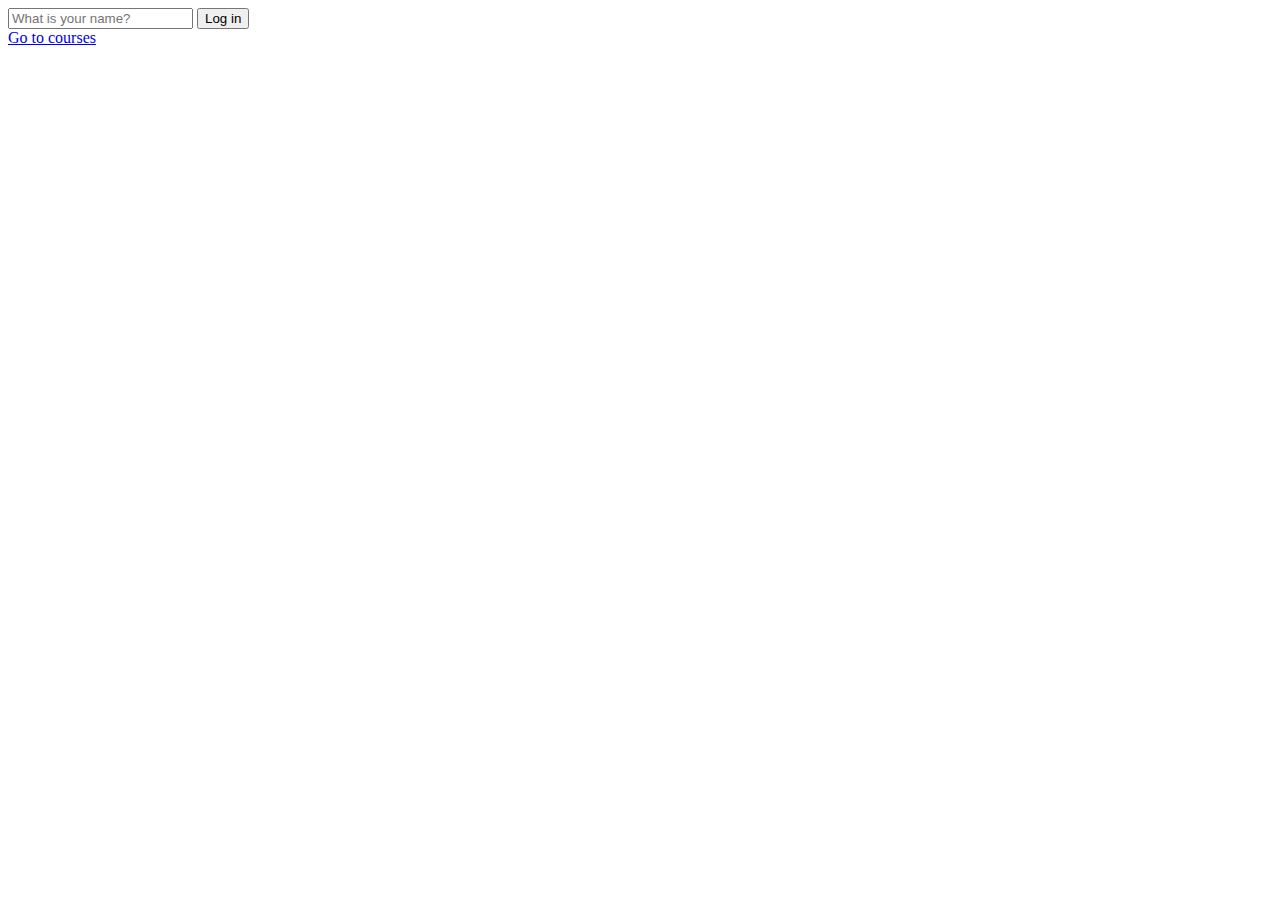
==== JS/momentum/index.html @ 77045689 "4.3 Events part Two" ====
<!DOCTYPE html>
<html lang="en">
<head>
    <meta charset="UTF-8">
    <meta http-equiv="X-UA-Compatible" content="IE=edge">
    <meta name="viewport" content="width=device-width, initial-scale=1.0">
    <link rel="stylesheet" href="style.css">
    <title>Momentum</title>
</head>
<body>
    <form id="login-form">
       <input 
       required
       max="15"
       type = "text" placeholder="What is your name?"
       />
    <input type="submit" value="Log in" />
    </form>
    <a href="https://nomadcoders.co">Go to courses</a>
    <script src="app.js"></script>
</body>
</html>
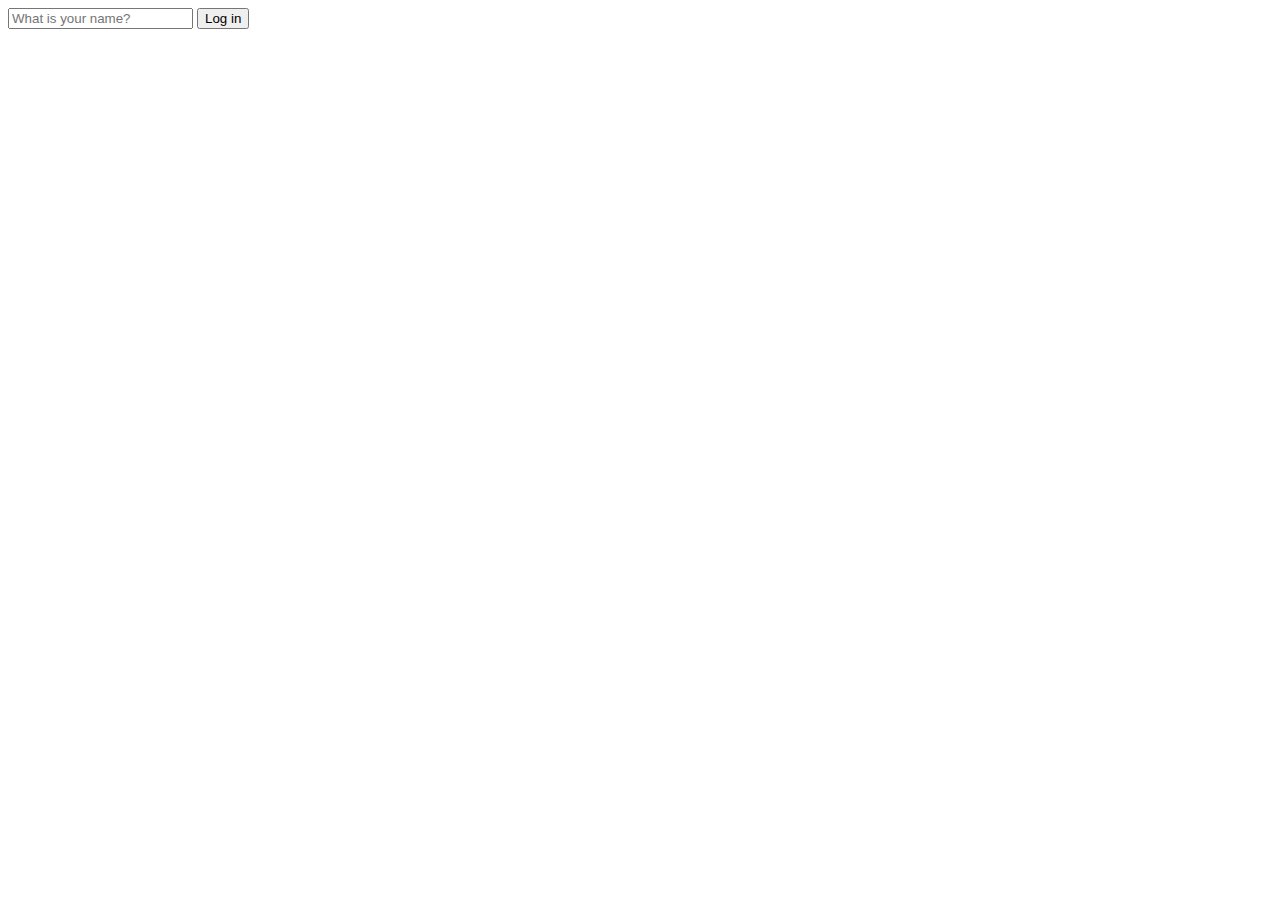
==== commit 1f544045: "4.4 Getting Username" ====
--- a/JS/momentum/index.html
+++ b/JS/momentum/index.html
@@ -16,7 +16,7 @@
        />
     <input type="submit" value="Log in" />
     </form>
-    <a href="https://nomadcoders.co">Go to courses</a>
+    <h1 id="greeting" class="hidden"></h1>
     <script src="app.js"></script>
 </body>
 </html> --- a/JS/momentum/style.css
+++ b/JS/momentum/style.css
@@ -0,0 +1,3 @@
+.hidden{
+    display : none;
+}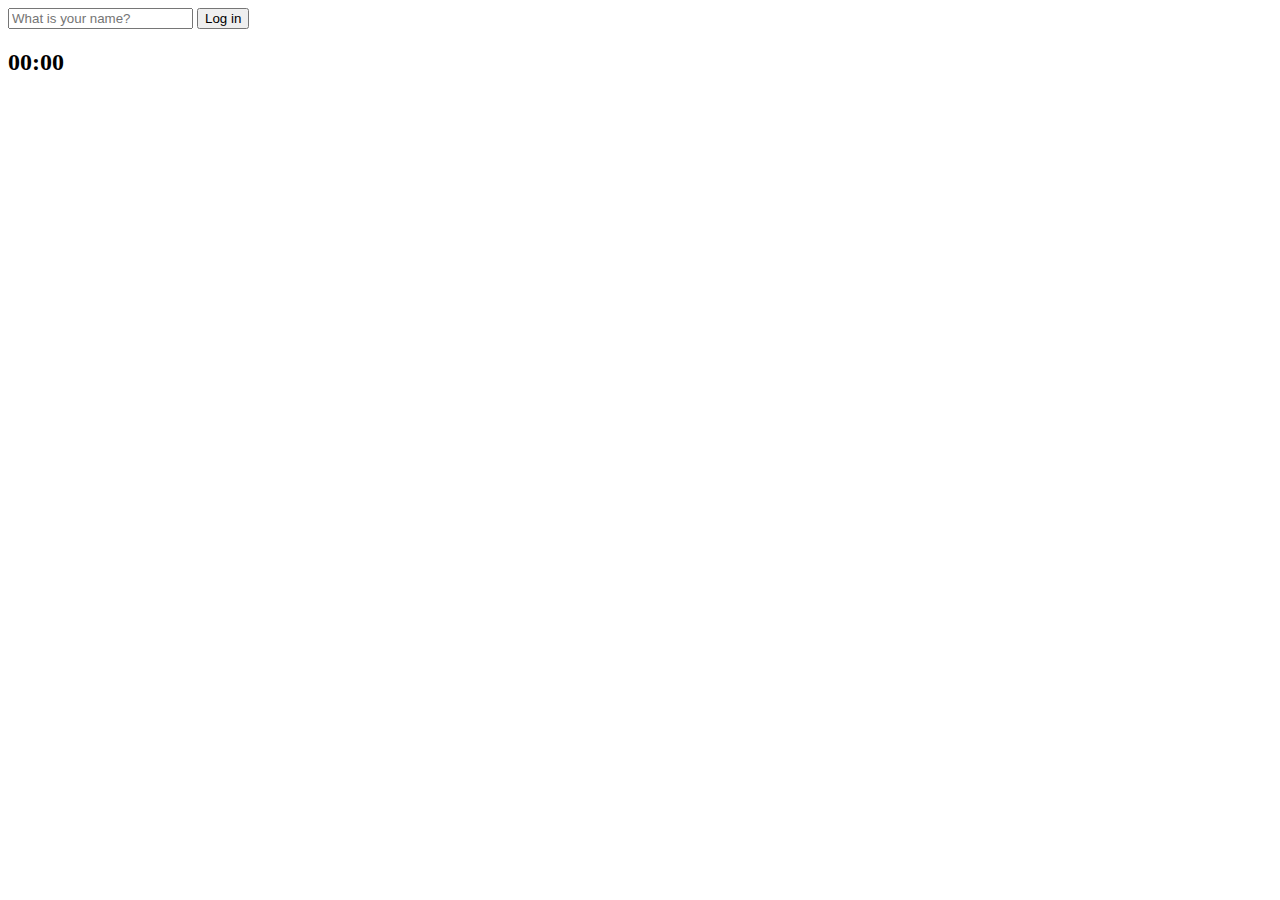
==== commit c77e66d9: "5.0 Intervals" ====
--- a/JS/momentum/index.html
+++ b/JS/momentum/index.html
@@ -4,11 +4,11 @@
     <meta charset="UTF-8">
     <meta http-equiv="X-UA-Compatible" content="IE=edge">
     <meta name="viewport" content="width=device-width, initial-scale=1.0">
-    <link rel="stylesheet" href="style.css">
+    <link rel="stylesheet" href="./css/style.css">
     <title>Momentum</title>
 </head>
 <body>
-    <form id="login-form">
+    <form class="hidden" id="login-form">
        <input 
        required
        max="15"
@@ -16,7 +16,9 @@
        />
     <input type="submit" value="Log in" />
     </form>
-    <h1 id="greeting" class="hidden"></h1>
-    <script src="app.js"></script>
+    <h2 id="clock">00:00</h2>
+    <h1 class="hidden" id="greeting"></h1>
+    <script src="./js/greetings.js"></script>
+    <script src="./js/clock.js"></script>
 </body>
 </html> --- a/JS/momentum/css/style.css
+++ b/JS/momentum/css/style.css
@@ -0,0 +1,3 @@
+.hidden{
+    display : none;
+}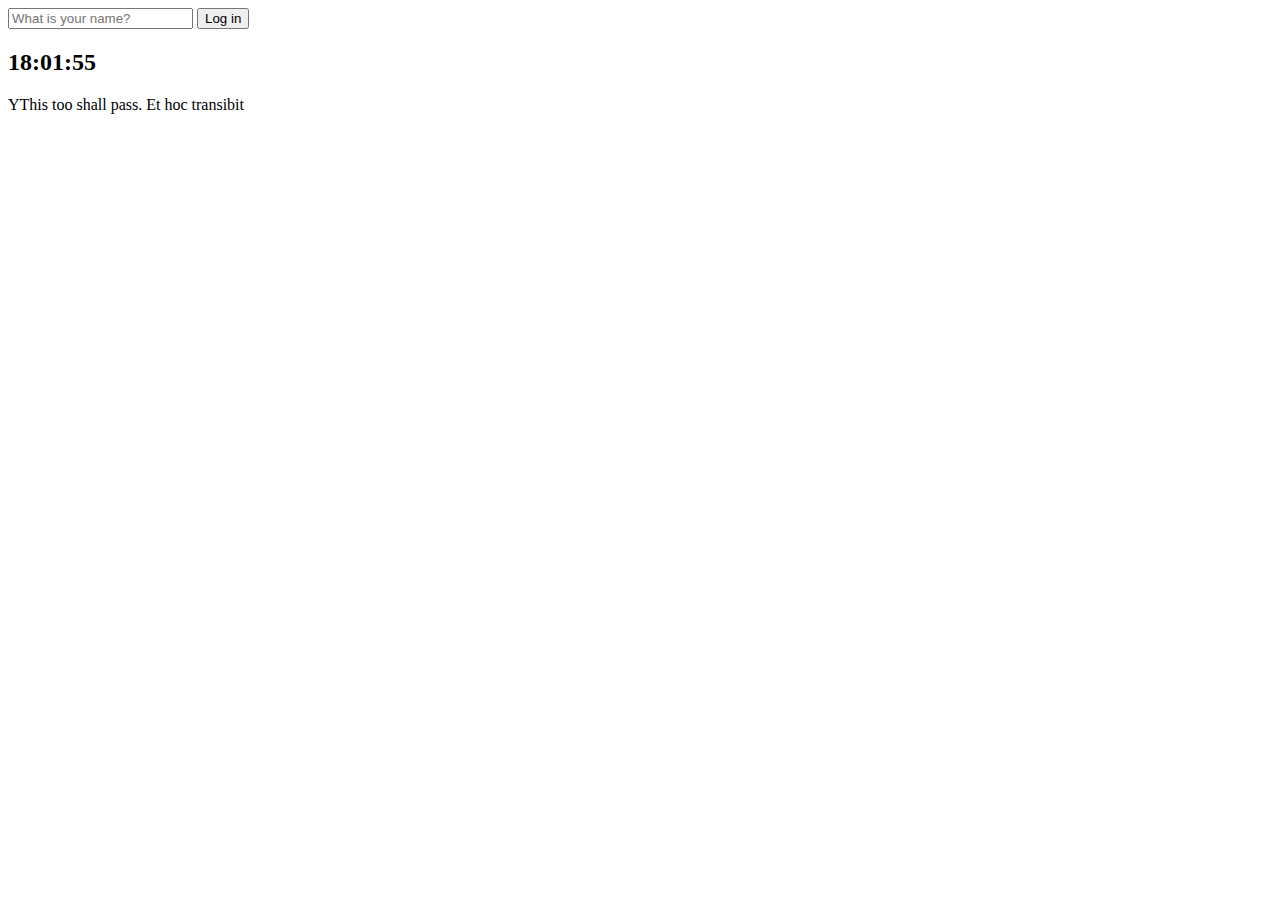
==== commit 2409004a: "6.0 Quotes" ====
--- a/JS/momentum/index.html
+++ b/JS/momentum/index.html
@@ -16,9 +16,14 @@
        />
     <input type="submit" value="Log in" />
     </form>
-    <h2 id="clock">00:00</h2>
+    <h2 id="clock">00:00:00</h2>
     <h1 class="hidden" id="greeting"></h1>
+    <div id="quote">
+        <span></span>
+        <span></span>
+    </div>
+</body>
     <script src="./js/greetings.js"></script>
     <script src="./js/clock.js"></script>
-</body>
+    <script src="./js/quotes.js"></script>
 </html> 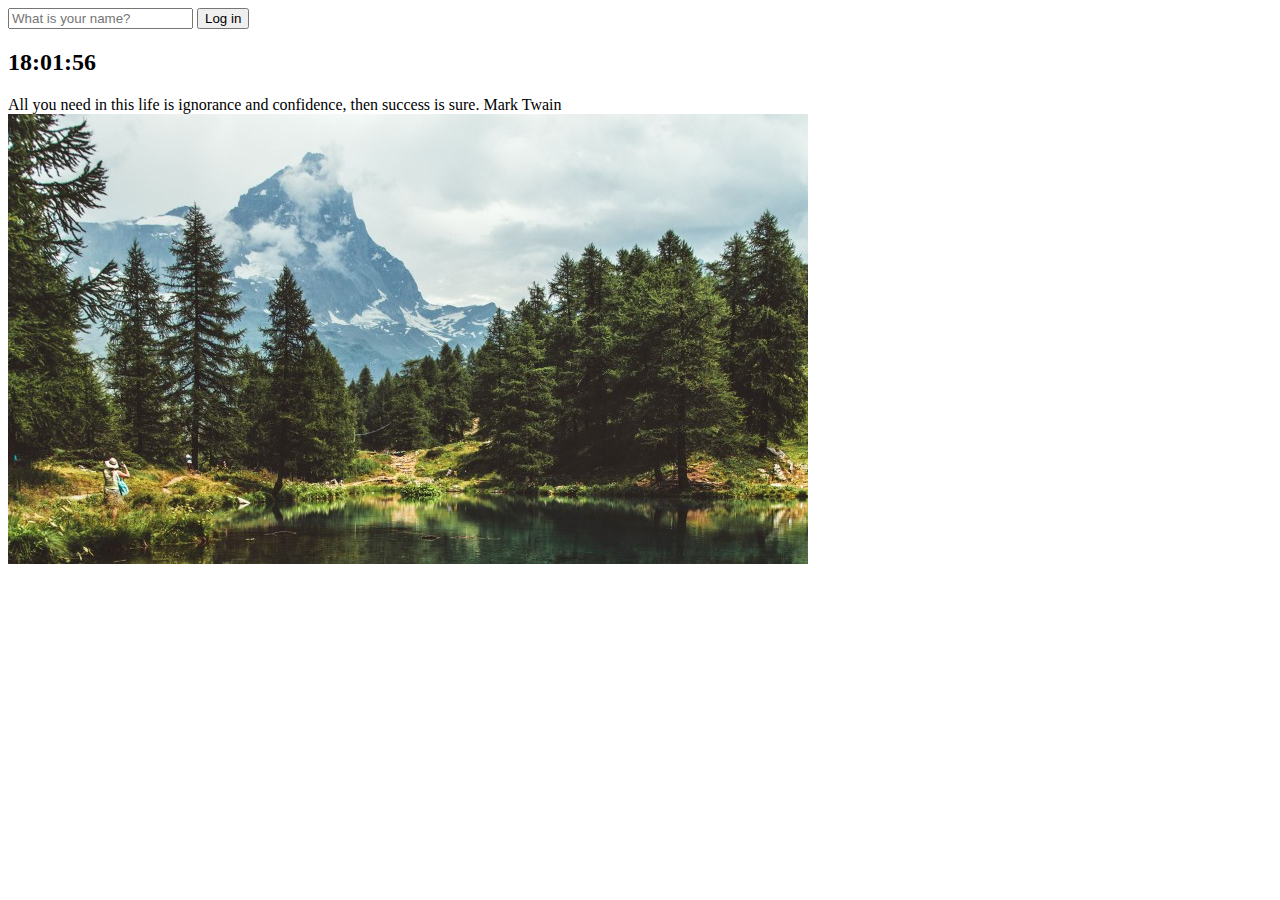
==== commit 2e1bcd64: "6.1 Background" ====
--- a/JS/momentum/index.html
+++ b/JS/momentum/index.html
@@ -26,4 +26,5 @@
     <script src="./js/greetings.js"></script>
     <script src="./js/clock.js"></script>
     <script src="./js/quotes.js"></script>
+    <script src="./js/background.js"></script>
 </html> 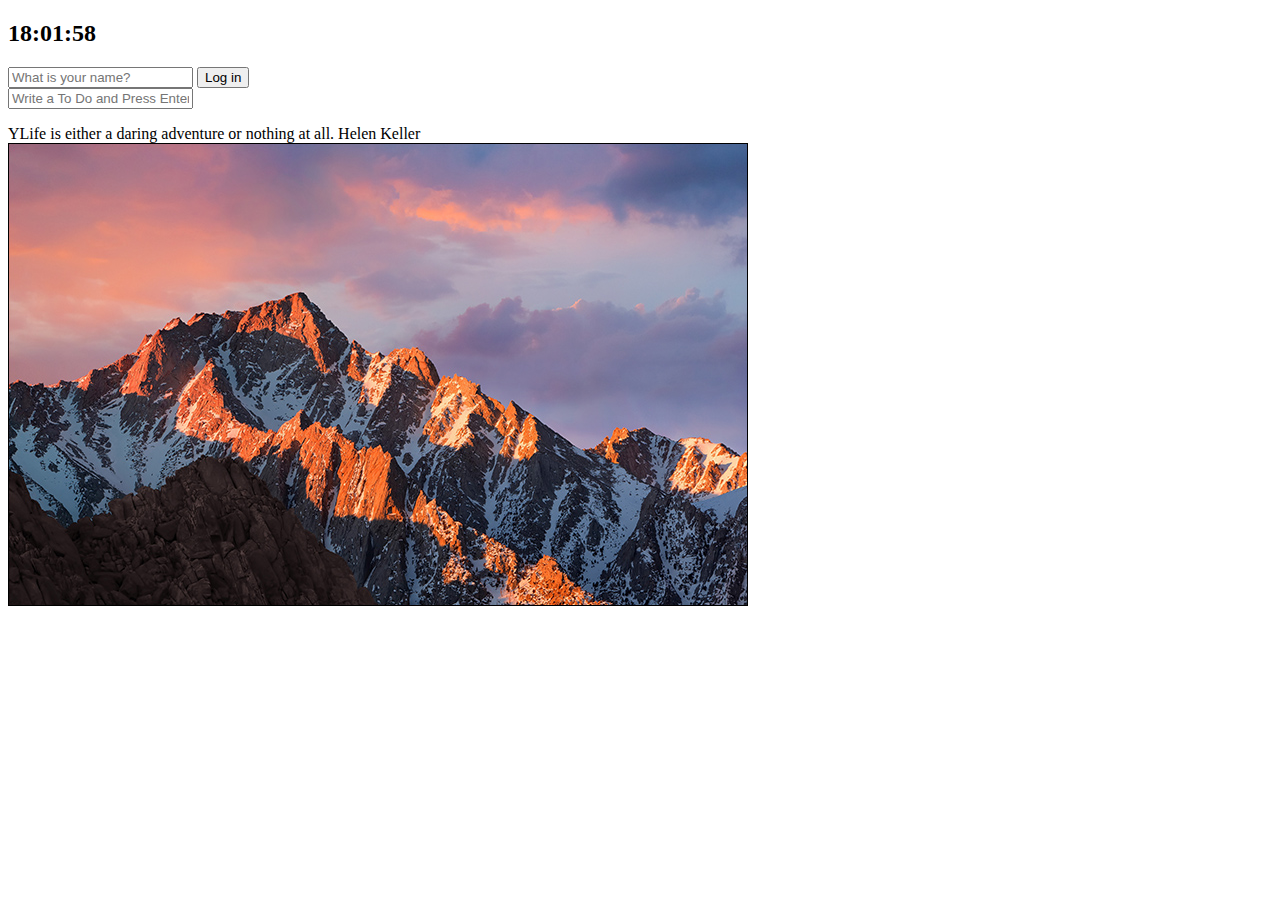
==== commit b32740ed: "7.0 Setup" ====
--- a/JS/momentum/index.html
+++ b/JS/momentum/index.html
@@ -8,6 +8,7 @@
     <title>Momentum</title>
 </head>
 <body>
+    <h2 id="clock">00:00:00</h2>
     <form class="hidden" id="login-form">
        <input 
        required
@@ -16,15 +17,19 @@
        />
     <input type="submit" value="Log in" />
     </form>
-    <h2 id="clock">00:00:00</h2>
     <h1 class="hidden" id="greeting"></h1>
+    <form id="todo-form">
+        <input type="text" placeholder="Write a To Do and Press Enter" required/>
+    </form>
+    <ul id="todo-list"></ul>
     <div id="quote">
         <span></span>
         <span></span>
-    </div>
+    </div>   
 </body>
     <script src="./js/greetings.js"></script>
     <script src="./js/clock.js"></script>
     <script src="./js/quotes.js"></script>
     <script src="./js/background.js"></script>
+    <script src="./js/todo.js"></script>
 </html> 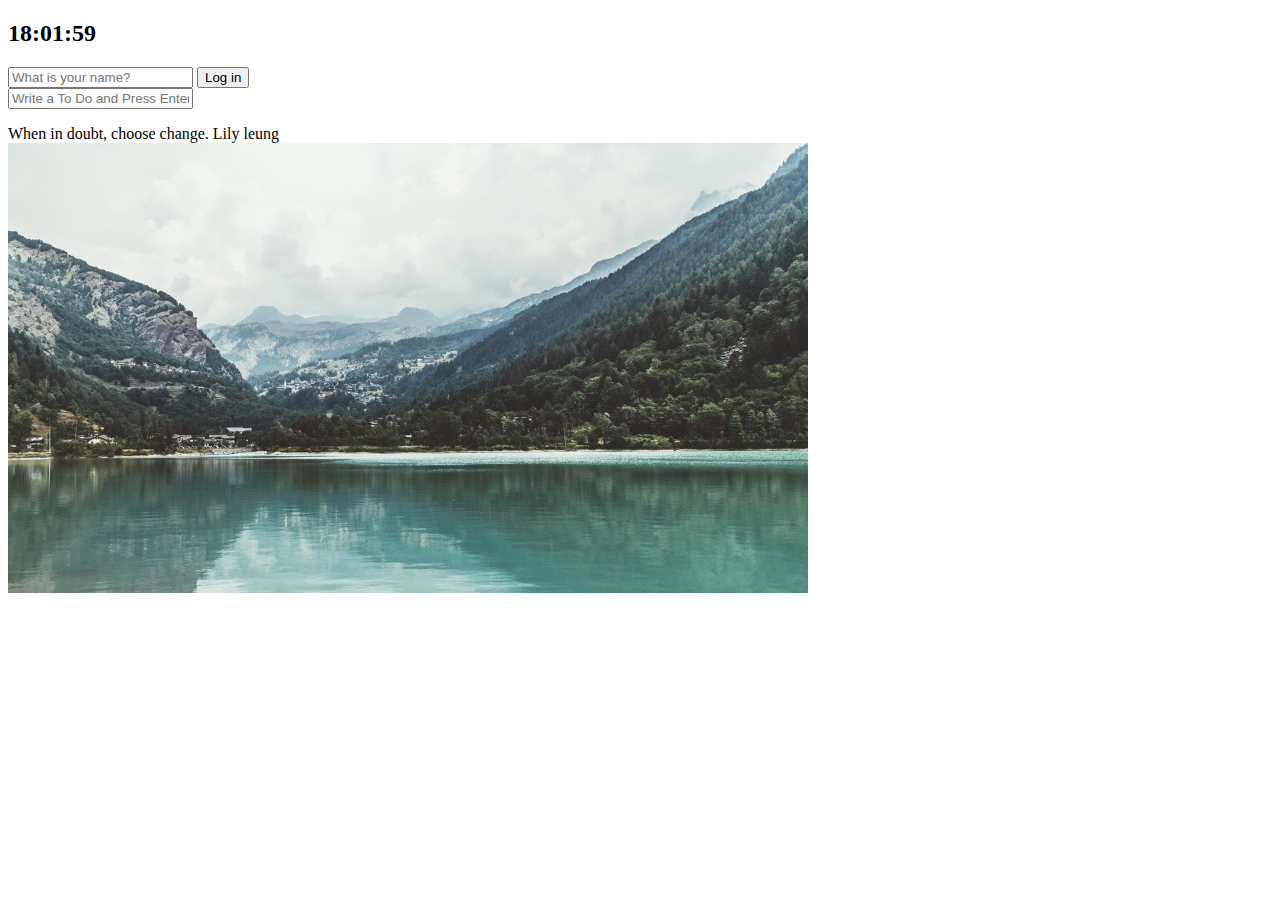
==== commit b8ebaf1e: "8.0 중간커밋_위치 파악" ====
--- a/JS/momentum/index.html
+++ b/JS/momentum/index.html
@@ -32,4 +32,5 @@
     <script src="./js/quotes.js"></script>
     <script src="./js/background.js"></script>
     <script src="./js/todo.js"></script>
+    <script src="./js/weather.js"></script>
 </html> 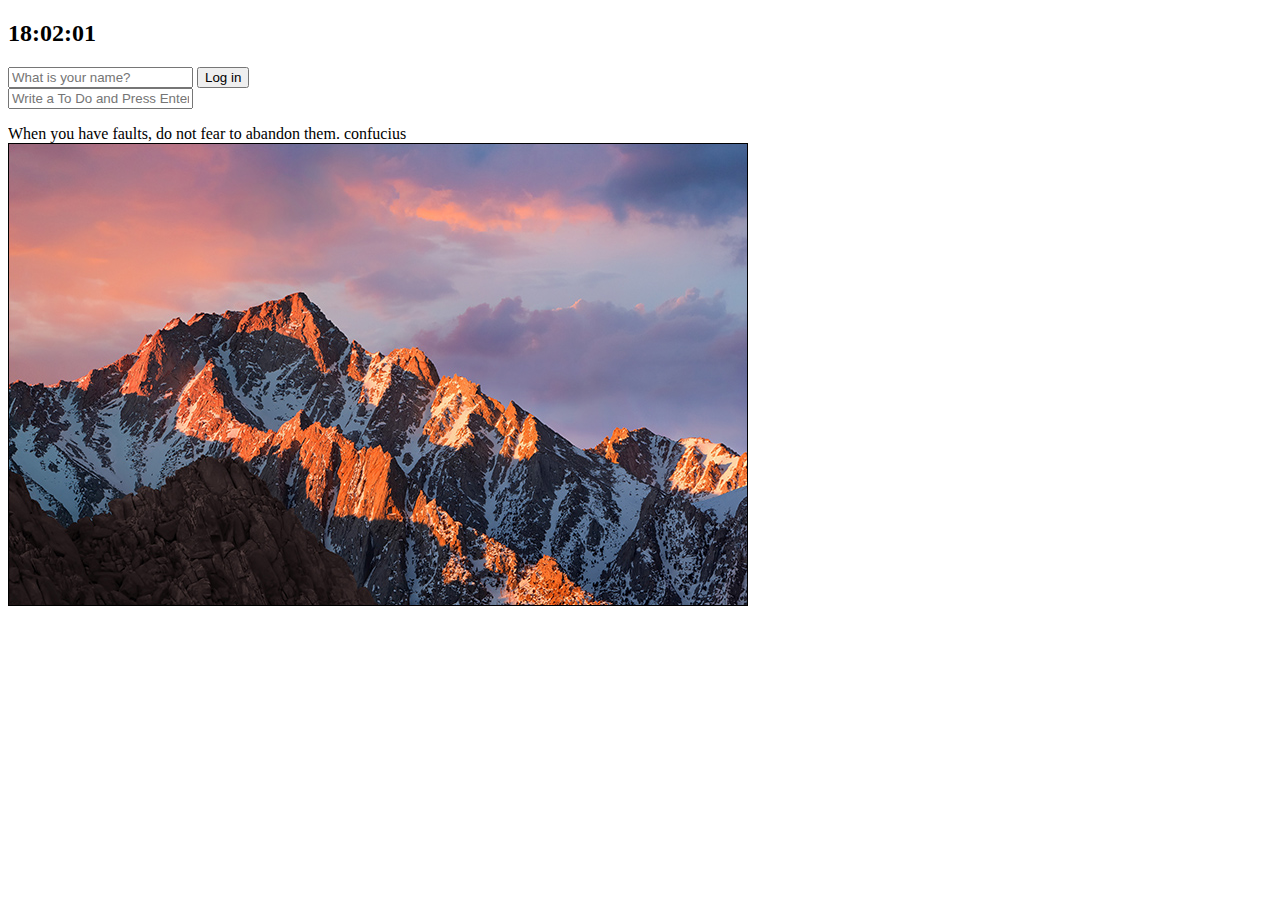
==== commit 812fc35e: "8.1 Weather API" ====
--- a/JS/momentum/index.html
+++ b/JS/momentum/index.html
@@ -26,6 +26,10 @@
         <span></span>
         <span></span>
     </div>   
+    <div id="weather">
+        <span></span>
+        <span></span>
+    </div>
 </body>
     <script src="./js/greetings.js"></script>
     <script src="./js/clock.js"></script>
